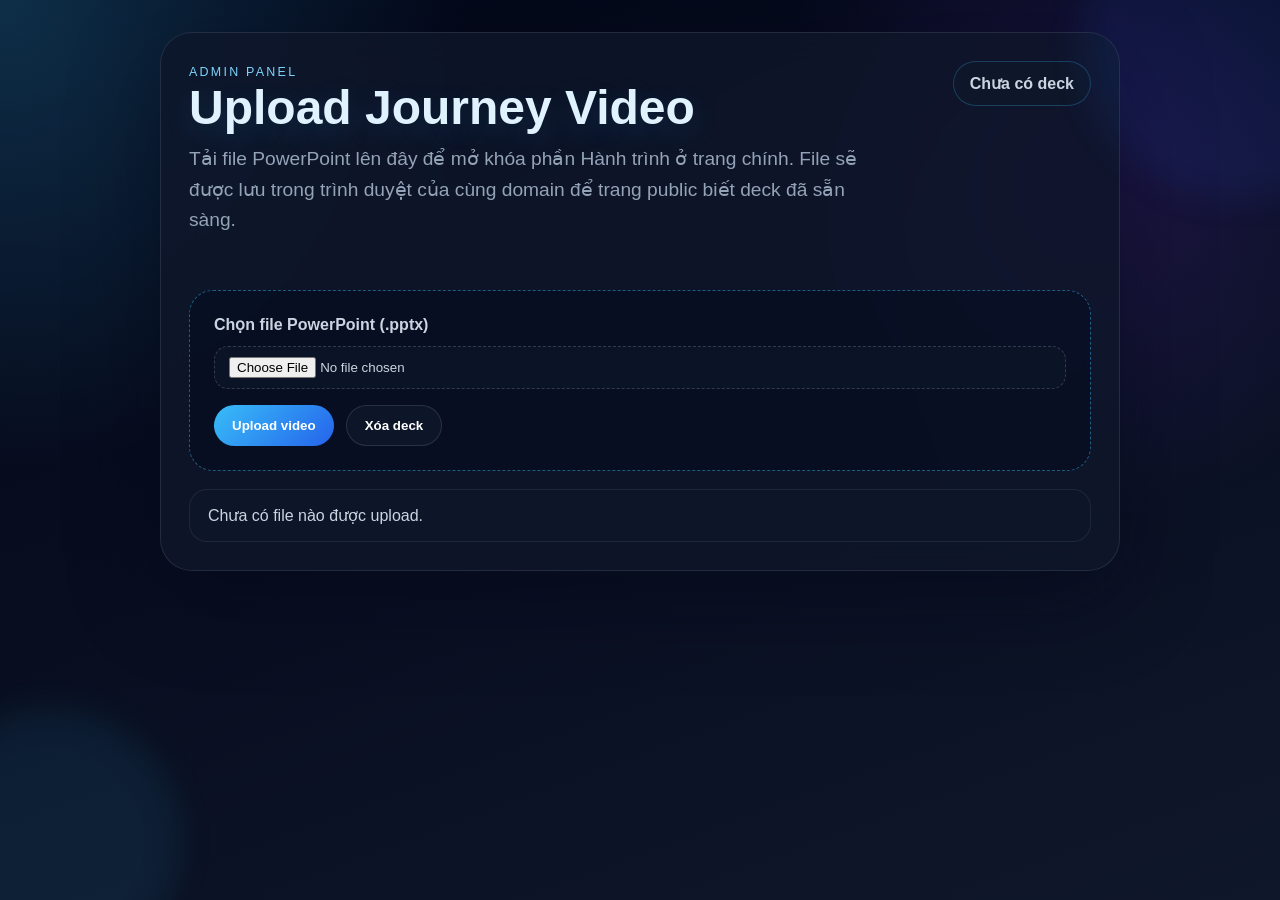
==== admin.html @ 6dcd0173 "Initial commit" ====
<!DOCTYPE html>
<html lang="vi">
<head>
  <meta charset="UTF-8">
  <meta name="viewport" content="width=device-width, initial-scale=1.0">
  <title>Admin - Upload Journey Video</title>
  <link rel="stylesheet" href="style.css?v=11">
</head>
<body class="admin-page">
  <main class="admin-shell">
    <div class="admin-header">
      <div>
        <p class="eyebrow">Admin Panel</p>
        <h1>Upload Journey Video</h1>
        <p class="admin-note">
          Tải file PowerPoint lên đây để mở khóa phần Hành trình ở trang chính. File sẽ được lưu trong trình duyệt của cùng domain để trang public biết deck đã sẵn sàng.
        </p>
      </div>
      <div class="admin-status" id="admin-status">Chưa có deck</div>
    </div>

    <section class="admin-panel">
      <div class="upload-box">
        <div class="upload-row">
          <label for="pptx-file">Chọn file PowerPoint (.pptx)</label>
          <input type="file" id="pptx-file" accept="video/mp4,video/webm,video/ogg,.mp4,.webm,.ogg">
        </div>

        <div class="admin-actions" style="margin-top:16px;">
          <button type="button" class="admin-btn" id="upload-btn">Upload video</button>
          <button type="button" class="admin-btn secondary" id="clear-btn">Xóa deck</button>
        </div>
      </div>

      <div class="admin-preview">
        <div class="admin-preview-item" id="admin-preview-item">Chưa có file nào được upload.</div>
      </div>
    </section>
  </main>

  <script src="admin.js?v=11"></script>
</body>
</html>
---- style.css ----
* {
  margin: 0;
  padding: 0;
  box-sizing: border-box;
  font-family: "Segoe UI", Tahoma, Geneva, Verdana, sans-serif;
}

:root {
  --bg-1: #020617;
  --bg-2: #0f172a;
  --card: rgba(15, 23, 42, 0.72);
  --card-border: rgba(148, 163, 184, 0.2);
  --text: #e2e8f0;
  --muted: #94a3b8;
  --accent: #38bdf8;
  --accent-2: #2563eb;
  --accent-3: #7c3aed;
  --shadow: 0 24px 80px rgba(2, 6, 23, 0.45);
}

html,
body {
  width: 100%;
  height: 100%;
}

body {
  overflow: hidden;
  overflow-x: hidden;
  color: var(--text);
  background:
    radial-gradient(circle at top left, rgba(56, 189, 248, 0.24), transparent 28%),
    radial-gradient(circle at 80% 20%, rgba(124, 58, 237, 0.24), transparent 24%),
    linear-gradient(160deg, var(--bg-1), var(--bg-2));
}

body::before,
body::after {
  content: "";
  position: fixed;
  inset: auto;
  border-radius: 999px;
  pointer-events: none;
  filter: blur(18px);
  opacity: 0.55;
}

body::before {
  width: 260px;
  height: 260px;
  left: -80px;
  bottom: -70px;
  background: rgba(56, 189, 248, 0.16);
}

body::after {
  width: 320px;
  height: 320px;
  right: -120px;
  top: -120px;
  background: rgba(37, 99, 235, 0.18);
}

.build-badge {
  position: fixed;
  top: 16px;
  right: 16px;
  z-index: 7000;
  padding: 8px 12px;
  border-radius: 999px;
  background: rgba(15, 23, 42, 0.78);
  border: 1px solid rgba(56, 189, 248, 0.35);
  color: #cbd5e1;
  font-size: 12px;
  font-weight: 700;
  letter-spacing: 0.08em;
  backdrop-filter: blur(10px);
}

.slider-container {
  width: 100vw;
  height: 100vh;
  display: block;
  position: relative;
  overflow: hidden;
}

.slide {
  position: absolute;
  inset: 0;
  width: 100vw;
  height: 100vh;
  display: flex;
  flex-direction: column;
  justify-content: center;
  align-items: center;
  padding: 40px;
  text-align: center;
  will-change: transform, opacity;
  transition: transform 0.8s cubic-bezier(0.65, 0, 0.35, 1), opacity 0.8s cubic-bezier(0.65, 0, 0.35, 1);
}

.slide::before {
  content: "";
  position: absolute;
  inset: 5% 8%;
  border-radius: 32px;
  background: linear-gradient(135deg, rgba(56, 189, 248, 0.12), rgba(124, 58, 237, 0.08));
  border: 1px solid rgba(148, 163, 184, 0.14);
  box-shadow: var(--shadow);
  backdrop-filter: blur(18px);
}

.slide::after {
  content: "";
  position: absolute;
  inset: auto 12% 8% auto;
  width: 220px;
  height: 220px;
  border-radius: 50%;
  background: radial-gradient(circle, rgba(56, 189, 248, 0.15), transparent 65%);
  pointer-events: none;
}

.slide-content {
  position: relative;
  z-index: 1;
  width: min(900px, 100%);
  padding: 24px;
  animation: fadeIn 0.9s ease-out;
}

h1 {
  font-size: clamp(2.3rem, 5vw, 4.2rem);
  line-height: 1.05;
  margin-bottom: 18px;
  color: #e0f2fe;
  text-shadow: 0 8px 30px rgba(56, 189, 248, 0.16);
}

p {
  font-size: clamp(1rem, 1.9vw, 1.2rem);
  line-height: 1.8;
  color: var(--muted);
  margin-bottom: 30px;
}

.btn-next,
.tinder-controls button,
#submit-btn {
  appearance: none;
  border: 0;
  border-radius: 999px;
  padding: 14px 28px;
  font-size: 1rem;
  font-weight: 700;
  cursor: pointer;
  color: white;
  background: linear-gradient(135deg, var(--accent), var(--accent-2));
  box-shadow: 0 14px 32px rgba(37, 99, 235, 0.28);
  transition: transform 0.25s ease, box-shadow 0.25s ease, filter 0.25s ease;
}

.btn-next:hover,
.tinder-controls button:hover,
#submit-btn:hover {
  transform: translateY(-3px);
  box-shadow: 0 18px 40px rgba(37, 99, 235, 0.38);
  filter: brightness(1.05);
}

.btn-next:active,
.tinder-controls button:active,
#submit-btn:active {
  transform: translateY(-1px);
}

#job-card-container,
#job-cards-container {
  width: min(100%, 760px);
  margin: 0 auto 24px;
  padding: 28px;
  border-radius: 24px;
  background: var(--card);
  border: 1px solid var(--card-border);
  box-shadow: var(--shadow);
  text-align: left;
  backdrop-filter: blur(16px);
}

.job-card {
  display: grid;
  gap: 12px;
}

.job-card h3 {
  font-size: 1.7rem;
  color: #f8fafc;
}

.job-card p {
  margin-bottom: 0;
  color: #cbd5e1;
}

.tinder-controls {
  display: flex;
  flex-wrap: wrap;
  gap: 12px;
  justify-content: center;
}

.tinder-controls button:nth-child(1) {
  background: linear-gradient(135deg, #ef4444, #f97316);
}

.tinder-controls button:nth-child(2) {
  background: linear-gradient(135deg, #f59e0b, #eab308);
  color: #111827;
}

.tinder-controls button:nth-child(3) {
  background: linear-gradient(135deg, #22c55e, #16a34a);
}

.modal {
  display: flex;
  position: fixed;
  inset: 0;
  justify-content: center;
  align-items: center;
  padding: 20px;
  background: rgba(2, 6, 23, 0.76);
  backdrop-filter: blur(8px);
  z-index: 8000;
}

.modal.hidden {
  display: none;
}

.modal-content {
  position: relative;
  width: min(100%, 520px);
  max-height: calc(100vh - 40px);
  overflow: auto;
  padding: 32px;
  border-radius: 24px;
  background: linear-gradient(180deg, rgba(15, 23, 42, 0.98), rgba(15, 23, 42, 0.92));
  border: 1px solid rgba(148, 163, 184, 0.2);
  box-shadow: var(--shadow);
}

.presentation-overlay {
  position: fixed;
  inset: 0;
  z-index: 6000;
  opacity: 0;
  pointer-events: none;
  transform: scale(1.03);
  transition: opacity 0.45s ease, transform 0.45s ease;
}

.presentation-overlay.open {
  opacity: 1;
  pointer-events: auto;
  transform: scale(1);
}

/* Cầu nối từ video mô tả công việc sang bước nộp CV. */
.presentation-overlay.is-leaving {
  opacity: 0;
  pointer-events: none;
  transform: scale(1.02);
}

.presentation-backdrop {
  position: absolute;
  inset: 0;
  background:
    radial-gradient(circle at 20% 20%, rgba(56, 189, 248, 0.22), transparent 28%),
    radial-gradient(circle at 80% 15%, rgba(124, 58, 237, 0.2), transparent 24%),
    linear-gradient(160deg, rgba(2, 6, 23, 0.98), rgba(15, 23, 42, 0.98));
}

.presentation-shell {
  position: relative;
  z-index: 1;
  width: 100%;
  height: 100%;
  padding: 20px;
  display: flex;
  flex-direction: column;
  gap: 16px;
}

.presentation-topbar {
  display: flex;
  justify-content: space-between;
  align-items: center;
  gap: 16px;
  padding: 10px 4px;
}

.presentation-brand {
  display: flex;
  align-items: center;
  gap: 12px;
  color: #e2e8f0;
  flex-wrap: wrap;
}

.presentation-pill {
  padding: 8px 12px;
  border-radius: 999px;
  background: rgba(15, 23, 42, 0.78);
  border: 1px solid rgba(56, 189, 248, 0.28);
  color: #93c5fd;
  font-size: 12px;
  font-weight: 700;
  letter-spacing: 0.08em;
}

.presentation-source-note {
  color: #94a3b8;
  font-size: 0.9rem;
}

.presentation-tools {
  display: flex;
  align-items: center;
  gap: 12px;
}

.presentation-dots {
  display: flex;
  gap: 8px;
}

.presentation-dot {
  width: 10px;
  height: 10px;
  border-radius: 999px;
  background: rgba(148, 163, 184, 0.35);
  transition: transform 0.25s ease, background 0.25s ease, width 0.25s ease;
}

.presentation-dot.is-active {
  width: 28px;
  background: linear-gradient(135deg, #38bdf8, #2563eb);
}

.presentation-exit,
.presentation-nav,
.hotspot-btn {
  appearance: none;
  border: 0;
  cursor: pointer;
}

.presentation-exit {
  padding: 10px 16px;
  border-radius: 999px;
  background: rgba(15, 23, 42, 0.82);
  color: #e2e8f0;
  border: 1px solid rgba(148, 163, 184, 0.18);
}

.presentation-stage-wrap {
  flex: 1;
  overflow: hidden;
  border-radius: 32px;
  border: 1px solid rgba(148, 163, 184, 0.12);
  background: rgba(15, 23, 42, 0.42);
  box-shadow: var(--shadow);
}

.presentation-track {
  width: 400%;
  height: 100%;
  display: flex;
  transform: translateX(0);
  transition: transform 0.75s cubic-bezier(0.65, 0, 0.35, 1);
  will-change: transform;
}

.presentation-slide {
  flex: 0 0 25%;
  height: 100%;
  display: flex;
  align-items: center;
  justify-content: center;
  padding: 24px;
}

.presentation-slide-frame {
  width: 100%;
  height: 100%;
  border-radius: 28px;
  overflow: hidden;
  background: rgba(15, 23, 42, 0.7);
  border: 1px solid rgba(148, 163, 184, 0.12);
  box-shadow: 0 18px 60px rgba(2, 6, 23, 0.3);
}

.deck-slide-image {
  display: block;
  width: 100%;
  height: 100%;
  object-fit: contain;
  background: #020617;
}

.deck-slide-frame-embed {
  display: block;
  width: 100%;
  height: 100%;
  border: 0;
  background: #020617;
}

.journey-video {
  display: block;
  width: 100%;
  height: 100%;
  object-fit: cover;
  background: #020617;
}

.video-journey-active .presentation-shell {
  padding: 0;
  gap: 0;
}

.video-journey-active .presentation-stage-wrap {
  border: 0;
  border-radius: 0;
  box-shadow: none;
}

.video-journey-active .presentation-slide {
  padding: 0;
}

.video-journey-active .presentation-slide-frame {
  border: 0;
  border-radius: 0;
  box-shadow: none;
}

.video-journey-active .presentation-topbar {
  position: absolute;
  top: 18px;
  left: 24px;
  right: 24px;
  z-index: 2;
  opacity: 0;
  pointer-events: none;
  transition: opacity 0.25s ease;
}

.video-journey-active .presentation-footer {
  position: absolute;
  bottom: 18px;
  left: 0;
  right: 0;
  z-index: 2;
  opacity: 0;
  pointer-events: none;
  transition: opacity 0.25s ease;
}

.video-journey-active .presentation-stage-wrap {
  cursor: none;
}

/* Hiện điều khiển khi người dùng đưa chuột vào vùng video. */
.video-journey-active .presentation-shell:hover .presentation-topbar,
.video-journey-active .presentation-shell:hover .presentation-footer,
.video-journey-active .presentation-topbar:hover,
.video-journey-active .presentation-footer:hover {
  opacity: 1;
  pointer-events: auto;
}

.video-journey-active .presentation-topbar:hover,
.video-journey-active .presentation-footer:hover {
  cursor: auto;
}

.video-journey-active:not(.presentation-controls-visible) .presentation-shell:hover .presentation-topbar,
.video-journey-active:not(.presentation-controls-visible) .presentation-shell:hover .presentation-footer,
.video-journey-active:not(.presentation-controls-visible) .presentation-topbar:hover,
.video-journey-active:not(.presentation-controls-visible) .presentation-footer:hover {
  opacity: 0;
  pointer-events: none;
}

.video-journey-active.presentation-controls-visible .presentation-shell {
  cursor: default;
}

.video-journey-active.presentation-controls-visible .presentation-topbar,
.video-journey-active.presentation-controls-visible .presentation-footer {
  opacity: 1;
  pointer-events: auto;
}

.presentation-card {
  width: min(980px, 100%);
  padding: clamp(24px, 4vw, 56px);
  border-radius: 32px;
  background: linear-gradient(135deg, rgba(15, 23, 42, 0.9), rgba(37, 99, 235, 0.22));
  border: 1px solid rgba(148, 163, 184, 0.14);
  box-shadow: 0 24px 90px rgba(2, 6, 23, 0.45);
  text-align: center;
  backdrop-filter: blur(18px);
}

.presentation-hero {
  display: grid;
  gap: 18px;
}

.eyebrow {
  color: #7dd3fc;
  text-transform: uppercase;
  letter-spacing: 0.18em;
  font-size: 0.78rem;
  margin-bottom: 0;
}

.presentation-card h2 {
  font-size: clamp(2rem, 5vw, 4.2rem);
  line-height: 1.05;
  color: #e0f2fe;
}

.presentation-copy {
  max-width: 760px;
  margin: 0 auto;
  color: #cbd5e1;
  font-size: clamp(1rem, 2vw, 1.15rem);
}

.workspace-hub {
  display: grid;
  gap: 18px;
  margin-top: 16px;
}

.workspace-panel {
  min-height: 300px;
  border-radius: 24px;
  border: 2px dashed rgba(56, 189, 248, 0.8);
  background: linear-gradient(180deg, rgba(30, 41, 59, 0.88), rgba(15, 23, 42, 0.82));
  display: grid;
  place-items: center;
  color: #e2e8f0;
  padding: 20px;
}

.hotspot-row {
  display: flex;
  flex-wrap: wrap;
  justify-content: center;
  gap: 12px;
}

.hotspot-btn {
  padding: 12px 18px;
  border-radius: 999px;
  background: rgba(15, 23, 42, 0.78);
  color: #cbd5e1;
  border: 1px solid rgba(148, 163, 184, 0.2);
  transition: transform 0.25s ease, background 0.25s ease, color 0.25s ease, border-color 0.25s ease;
}

.hotspot-btn:hover {
  transform: translateY(-2px);
  border-color: rgba(56, 189, 248, 0.4);
}

.hotspot-btn.is-active {
  background: linear-gradient(135deg, #38bdf8, #2563eb);
  color: white;
}

.benefit-grid {
  display: grid;
  grid-template-columns: repeat(3, minmax(0, 1fr));
  gap: 14px;
  margin: 28px 0;
}

.benefit-card {
  padding: 20px;
  border-radius: 22px;
  background: rgba(15, 23, 42, 0.8);
  border: 1px solid rgba(148, 163, 184, 0.14);
  display: grid;
  gap: 10px;
}

.benefit-card strong {
  font-size: 1.5rem;
  color: #7dd3fc;
}

.benefit-card span {
  color: #e2e8f0;
}

#presentation-job-card {
  margin: 24px auto 18px;
  width: min(760px, 100%);
  padding: 24px;
  border-radius: 24px;
  background: rgba(15, 23, 42, 0.82);
  border: 1px solid rgba(148, 163, 184, 0.14);
  text-align: left;
}

.presentation-job-title {
  font-size: 1.6rem;
  color: #f8fafc;
  margin-bottom: 10px;
}

.presentation-job-meta {
  color: #cbd5e1;
  margin-bottom: 8px;
}

.presentation-job-story {
  color: #94a3b8;
}

.presentation-jobs-slide {
  background:
    radial-gradient(circle at 18% 18%, rgba(34, 197, 94, 0.16), transparent 24%),
    radial-gradient(circle at 82% 16%, rgba(56, 189, 248, 0.18), transparent 26%),
    linear-gradient(160deg, #020617, #111827);
}

.presentation-jobs-card {
  width: 100%;
  min-height: 100%;
  display: flex;
  flex-direction: column;
  justify-content: center;
}

.jobs-journey-active .presentation-shell {
  width: 100vw;
  height: 100vh;
  padding: 0;
  gap: 0;
  background:
    radial-gradient(circle at 18% 18%, rgba(34, 197, 94, 0.16), transparent 24%),
    radial-gradient(circle at 82% 16%, rgba(56, 189, 248, 0.18), transparent 26%),
    linear-gradient(160deg, #020617, #132852);
}

.jobs-journey-active .presentation-backdrop {
  background:
    radial-gradient(circle at 18% 18%, rgba(34, 197, 94, 0.16), transparent 24%),
    radial-gradient(circle at 82% 16%, rgba(56, 189, 248, 0.18), transparent 26%),
    linear-gradient(160deg, #020617, #132852);
}

.jobs-journey-active .presentation-topbar,
.jobs-journey-active .presentation-footer {
  display: none;
}

.jobs-journey-active .presentation-stage-wrap {
  width: 100vw;
  height: 100vh;
  flex: none;
  border: 0;
  border-radius: 0;
  box-shadow: none;
  background: transparent;
}

.jobs-journey-active .presentation-track {
  height: 100vh;
}

.jobs-journey-active .presentation-slide {
  width: 100vw;
  height: 100vh;
  padding: 0;
  align-items: stretch;
  justify-content: stretch;
}

.jobs-journey-active .presentation-jobs-card {
  width: 100vw;
  height: 100vh;
  min-height: 100vh;
  border: 0;
  border-radius: 0;
  box-shadow: none;
  padding: clamp(36px, 7vw, 88px);
  background:
    radial-gradient(circle at 18% 18%, rgba(34, 197, 94, 0.16), transparent 24%),
    radial-gradient(circle at 82% 16%, rgba(56, 189, 248, 0.18), transparent 26%),
    linear-gradient(160deg, #020617, #132852);
}

.jobs-journey-active #presentation-job-card {
  width: min(820px, 100%);
}

.presentation-job-actions .follow-job {
  background: linear-gradient(135deg, #f59e0b, #eab308);
  color: #111827;
}

.presentation-job-actions .apply-job {
  background: linear-gradient(135deg, #22c55e, #16a34a);
}

.presentation-job-actions .skip-job {
  background: linear-gradient(135deg, #ef4444, #f97316);
}

.presentation-actions {
  display: flex;
  justify-content: center;
  gap: 12px;
  flex-wrap: wrap;
}

.presentation-footer {
  display: flex;
  justify-content: center;
  gap: 14px;
}

.presentation-nav {
  width: 52px;
  height: 52px;
  border-radius: 999px;
  background: rgba(15, 23, 42, 0.82);
  color: #e2e8f0;
  border: 1px solid rgba(148, 163, 184, 0.18);
  font-size: 1.25rem;
}

.presentation-nav:hover {
  background: rgba(30, 41, 59, 0.92);
}

body.presentation-active {
  overflow: hidden;
}

body.presentation-active .build-badge {
  opacity: 0;
  pointer-events: none;
}

body.presentation-active #slider {
  filter: blur(10px) brightness(0.7);
  transform: scale(0.98);
}

.admin-page {
  min-height: 100vh;
  padding: 32px;
  background:
    radial-gradient(circle at top left, rgba(56, 189, 248, 0.22), transparent 30%),
    radial-gradient(circle at 85% 20%, rgba(124, 58, 237, 0.18), transparent 26%),
    linear-gradient(160deg, #020617, #0f172a);
  color: #e2e8f0;
}

.admin-shell {
  width: min(100%, 960px);
  margin: 0 auto;
  padding: 28px;
  border-radius: 32px;
  background: rgba(15, 23, 42, 0.82);
  border: 1px solid rgba(148, 163, 184, 0.16);
  box-shadow: 0 24px 90px rgba(2, 6, 23, 0.45);
  backdrop-filter: blur(18px);
}

.admin-header {
  display: flex;
  justify-content: space-between;
  gap: 16px;
  align-items: flex-start;
  flex-wrap: wrap;
  margin-bottom: 24px;
}

.admin-header h1 {
  margin-bottom: 10px;
  font-size: clamp(2rem, 4vw, 3rem);
}

.admin-note {
  color: #94a3b8;
  max-width: 700px;
  line-height: 1.6;
}

.admin-status {
  padding: 12px 16px;
  border-radius: 999px;
  background: rgba(15, 23, 42, 0.88);
  border: 1px solid rgba(56, 189, 248, 0.25);
  color: #cbd5e1;
  font-weight: 700;
  white-space: nowrap;
}

.admin-panel {
  display: grid;
  gap: 18px;
}

.upload-box {
  padding: 24px;
  border-radius: 24px;
  border: 1px dashed rgba(56, 189, 248, 0.45);
  background: rgba(2, 6, 23, 0.35);
}

.upload-row {
  display: grid;
  gap: 12px;
}

.upload-row label {
  color: #cbd5e1;
  font-weight: 700;
}

.upload-row input[type="file"] {
  width: 100%;
}

.admin-actions {
  display: flex;
  gap: 12px;
  flex-wrap: wrap;
}

.admin-btn {
  appearance: none;
  border: 0;
  padding: 12px 18px;
  border-radius: 999px;
  font-weight: 700;
  cursor: pointer;
  color: white;
  background: linear-gradient(135deg, #38bdf8, #2563eb);
}

.admin-btn.secondary {
  background: rgba(15, 23, 42, 0.9);
  border: 1px solid rgba(148, 163, 184, 0.2);
}

.admin-preview {
  display: grid;
  gap: 12px;
}

.admin-preview-item {
  padding: 16px 18px;
  border-radius: 18px;
  background: rgba(15, 23, 42, 0.76);
  border: 1px solid rgba(148, 163, 184, 0.12);
  color: #cbd5e1;
}

.close-btn {
  position: absolute;
  top: 16px;
  right: 18px;
  width: 40px;
  height: 40px;
  display: grid;
  place-items: center;
  border: 0;
  border-radius: 999px;
  background: rgba(148, 163, 184, 0.12);
  color: #cbd5e1;
  cursor: pointer;
  font-size: 1.5rem;
  line-height: 1;
}

.close-btn:hover {
  background: rgba(148, 163, 184, 0.2);
}

.modal-content h2 {
  margin-bottom: 18px;
  font-size: 1.8rem;
  color: #f8fafc;
}

.modal-content form {
  display: grid;
  gap: 14px;
}

.form-group {
  text-align: left;
}

.form-group label {
  display: block;
  margin-bottom: 6px;
  color: #cbd5e1;
  font-size: 0.95rem;
}

.form-group input {
  width: 100%;
  padding: 12px 14px;
  border-radius: 14px;
  border: 1px solid rgba(148, 163, 184, 0.18);
  background: rgba(15, 23, 42, 0.88);
  color: #fff;
  outline: none;
}

.form-group input:focus {
  border-color: rgba(56, 189, 248, 0.65);
  box-shadow: 0 0 0 4px rgba(56, 189, 248, 0.12);
}

input[type="file"] {
  padding: 10px 14px;
  border-radius: 14px;
  border: 1px dashed rgba(148, 163, 184, 0.28);
  background: rgba(15, 23, 42, 0.72);
  color: #cbd5e1;
}

.application-modal {
  align-items: center;
  background: rgba(2, 6, 23, 0.7);
}

.application-content {
  width: min(100%, 680px);
  max-height: min(92vh, 760px);
  padding: 0;
  overflow: hidden;
  border-radius: 14px;
  background: #ffffff;
  color: #334155;
  border: 1px solid rgba(15, 23, 42, 0.08);
  box-shadow: 0 28px 80px rgba(2, 6, 23, 0.38);
}

.application-close {
  top: 18px;
  right: 18px;
  background: transparent;
  color: #64748b;
}

.application-close:hover {
  background: #f1f5f9;
}

.application-header {
  padding: 24px 32px 18px;
  border-bottom: 1px solid #e5e7eb;
  position: relative;
  z-index: 2;
  background: #fff;
}

.application-eyebrow {
  margin: 0 0 4px;
  color: #0f172a;
  font-size: 1.35rem;
  font-weight: 800;
  line-height: 1.2;
}

.application-content h2 {
  margin: 0;
  max-width: calc(100% - 56px);
  color: #334155;
  font-size: 1rem;
  font-weight: 500;
  line-height: 1.5;
  white-space: nowrap;
  overflow: hidden;
  text-overflow: ellipsis;
}

.application-job-subtitle {
  margin: 6px 0 0;
  color: #64748b;
  font-size: 0.95rem;
}

.application-form {
  max-height: calc(min(92vh, 760px) - 92px);
  overflow: auto;
  padding: 18px 32px 28px;
  display: grid;
  gap: 14px;
  scrollbar-color: #aeb8c5 transparent;
  scrollbar-width: thin;
}

.application-section {
  display: grid;
  gap: 10px;
}

.application-section h3 {
  color: #334155;
  font-size: 1rem;
  line-height: 1.3;
}

.application-section:nth-of-type(2) h3::before,
.application-section:nth-of-type(3) h3::before {
  display: inline-grid;
  width: 22px;
  height: 22px;
  margin-right: 8px;
  place-items: center;
  border-radius: 4px;
  background: #00b14f;
  color: #fff;
  font-size: 0.82rem;
  vertical-align: -2px;
}

.application-section:nth-of-type(2) h3::before {
  content: "↑";
}

.application-section:nth-of-type(3) h3::before {
  content: "✎";
  background: transparent;
  border-bottom: 2px solid #00b14f;
  color: #00b14f;
  border-radius: 0;
  font-size: 1.25rem;
}

.application-grid {
  display: grid;
  grid-template-columns: repeat(2, minmax(0, 1fr));
  gap: 12px;
}

/* Khi chỉ còn địa điểm, trường này chiếm toàn bộ chiều rộng. */
.application-grid .form-group:only-child {
  grid-column: 1 / -1;
}

/* Địa điểm được đặt thành một hàng riêng, giống bố cục form tham khảo. */
.application-grid .form-group:nth-child(4) {
  grid-column: 1 / -1;
}

.application-form .form-group label {
  color: #334155;
  font-weight: 700;
}

.application-form .form-group label span {
  color: #ef4444;
}

.application-form .form-group input,
.application-form .form-group select,
.application-form textarea {
  width: 100%;
  border: 1px solid #d7dde5;
  border-radius: 6px;
  background: #fff;
  color: #334155;
  outline: none;
}

.application-form .form-group input,
.application-form .form-group select {
  min-height: 42px;
  padding: 10px 12px;
}

.application-form .form-group input:focus,
.application-form .form-group select:focus,
.application-form textarea:focus {
  border-color: #0bbf64;
  box-shadow: 0 0 0 3px rgba(11, 191, 100, 0.12);
}

.cv-upload-card {
  min-height: 132px;
  padding: 16px 18px;
  border: 1px dashed #aeb8c5;
  border-radius: 8px;
  background: #fff;
  display: grid;
  place-items: center;
  gap: 6px;
  text-align: center;
  cursor: pointer;
}

.cv-upload-card input {
  position: absolute;
  opacity: 0;
  pointer-events: none;
}

.cv-upload-icon {
  width: 36px;
  height: 36px;
  display: grid;
  place-items: center;
  border-radius: 999px;
  background: #eef2f7;
  color: #94a3b8;
  font-size: 1.4rem;
  font-weight: 800;
}

.cv-upload-card strong {
  color: #334155;
}

.cv-upload-card small,
.cv-upload-card em {
  color: #8a94a6;
  font-style: normal;
}

.cv-upload-button {
  margin-top: 6px;
  padding: 9px 24px;
  border-radius: 5px;
  background: #f1f5f9;
  color: #334155;
  font-weight: 800;
}

.application-form textarea {
  min-height: 110px;
  resize: vertical;
  padding: 12px 14px;
  font: inherit;
}

.application-note {
  padding: 16px;
  border: 1px solid #e2e8f0;
  border-radius: 8px;
  background: #fff;
  color: #334155;
  line-height: 1.65;
}

.application-note strong {
  color: #ef4444;
}

.application-note strong::before {
  content: "!";
  display: inline-grid;
  width: 17px;
  height: 17px;
  margin-right: 5px;
  place-items: center;
  border-radius: 999px;
  background: #ef4444;
  color: #fff;
  font-size: 0.7rem;
}

.application-note p {
  margin: 8px 0 0;
  color: #334155;
  font-size: 0.95rem;
  line-height: 1.65;
}

.application-check {
  display: flex;
  align-items: flex-start;
  gap: 10px;
  color: #334155;
  line-height: 1.45;
}

.application-check input {
  width: 20px;
  height: 20px;
  margin-top: 1px;
  accent-color: #00b14f;
}

.application-submit {
  appearance: none;
  width: 100%;
  min-height: 44px;
  border: 0;
  border-radius: 6px;
  background: #00b14f;
  color: white;
  font-weight: 800;
  font-size: 1rem;
  cursor: pointer;
  position: sticky;
  bottom: -28px;
  z-index: 1;
  box-shadow: 0 -10px 22px rgba(255, 255, 255, 0.96);
}

.application-submit:hover {
  background: #009f47;
}

.application-submit:disabled {
  opacity: 0.65;
  cursor: wait;
}

.application-modal .application-content {
  animation: applicationEnter 0.38s cubic-bezier(0.22, 1, 0.36, 1);
}

@keyframes applicationEnter {
  from {
    opacity: 0;
    transform: translateY(22px) scale(0.985);
  }
  to {
    opacity: 1;
    transform: translateY(0) scale(1);
  }
}

@keyframes fadeIn {
  from {
    opacity: 0;
    transform: translateY(24px) scale(0.98);
  }
  to {
    opacity: 1;
    transform: translateY(0) scale(1);
  }
}

.onboarding-overlay {
  position: fixed;
  inset: 0;
  z-index: 3000;
  display: none;
  place-items: center;
  padding: 24px;
  background: rgba(3, 8, 24, .82);
  backdrop-filter: blur(18px);
}

.onboarding-overlay.is-open { display: grid; }
.onboarding-card {
  width: min(560px, 100%);
  position: relative;
  padding: 34px;
  border: 1px solid rgba(125, 211, 252, .24);
  border-radius: 28px;
  background: linear-gradient(145deg, #10213e, #17153b);
  box-shadow: 0 24px 90px rgba(0,0,0,.45);
}
.onboarding-progress { height: 5px; overflow: hidden; border-radius: 99px; background: rgba(255,255,255,.12); }
.onboarding-progress span { display:block; height:100%; width:25%; border-radius:inherit; background:linear-gradient(90deg,#38bdf8,#6366f1); transition:width .35s ease; }
.onboarding-close { position:absolute; top:18px; right:22px; border:0; background:transparent; color:#94a3b8; font-size:28px; cursor:pointer; }
.onboarding-eyebrow { margin:28px 0 10px; color:#67e8f9; text-transform:uppercase; letter-spacing:.16em; font-size:.75rem; font-weight:800; }
.onboarding-card h2 { margin:0 0 10px; color:#eff6ff; font-size:clamp(1.7rem,4vw,2.4rem); }
.onboarding-copy, .onboarding-privacy { color:#a8b6cc; line-height:1.6; }
.onboarding-field { display:grid; gap:8px; margin:22px 0; text-align:left; }
.onboarding-field label { color:#dbeafe; font-weight:700; }
.onboarding-field input, .onboarding-field select { width:100%; padding:13px 15px; border:1px solid #334b70; border-radius:12px; background:#0b1429; color:#fff; font-size:1rem; }
.onboarding-chips { display:flex; flex-wrap:wrap; gap:10px; margin:22px 0; }
.onboarding-chip { padding:11px 15px; border:1px solid #355176; border-radius:999px; background:#0b1429; color:#cbd5e1; cursor:pointer; transition:.2s ease; }
.onboarding-chip.is-selected { border-color:#38bdf8; background:rgba(14,165,233,.2); color:#fff; box-shadow:0 0 0 2px rgba(56,189,248,.12); }
.onboarding-actions { display:flex; justify-content:flex-end; gap:12px; margin-top:28px; }
.onboarding-secondary { padding:12px 20px; border:1px solid #3b4c6a; border-radius:999px; background:transparent; color:#cbd5e1; cursor:pointer; }
.onboarding-privacy { margin:20px 0 0; font-size:.78rem; text-align:center; }
.onboarding-consent { display:flex; gap:10px; align-items:flex-start; margin-top:18px; color:#cbd5e1; font-size:.9rem; line-height:1.5; }
.onboarding-consent input { width:18px; height:18px; margin-top:2px; accent-color:#38bdf8; }
.account-actions { position:fixed; top:18px; right:170px; z-index:1200; display:flex; gap:8px; }
.account-actions.is-hidden { display:none; }
.account-actions button,.auth-switch { padding:9px 14px; border:1px solid #355176; border-radius:999px; background:rgba(8,18,39,.9); color:#cbd5e1; cursor:pointer; }
.account-actions .account-register { background:#2563eb; color:#fff; border-color:#38bdf8; }
.profile-open-button { position:fixed; top:18px; right:190px; z-index:10000; padding:9px 14px; border:1px solid #355176; border-radius:999px; background:rgba(8,18,39,.96); color:#cbd5e1; cursor:pointer; display:none; pointer-events:auto; touch-action:manipulation; }
.profile-open-button.is-visible { display:block; }
.auth-modal { position:fixed; inset:0; z-index:2600; display:none; place-items:center; padding:24px; background:rgba(3,8,24,.84); backdrop-filter:blur(16px); }
.auth-modal.is-open { display:grid; }
.auth-card { width:min(460px,100%); padding:34px; position:relative; border:1px solid rgba(125,211,252,.24); border-radius:26px; background:linear-gradient(145deg,#10213e,#17153b); box-shadow:0 24px 90px rgba(0,0,0,.45); }
.auth-card h2 { margin:0 0 10px; color:#eff6ff; }
.auth-submit { width:100%; margin-top:8px; }
.auth-switch { width:100%; margin-top:14px; background:transparent; }
.profile-modal { position:fixed; inset:0; z-index:2500; display:none; place-items:center; padding:24px; background:rgba(3,8,24,.82); backdrop-filter:blur(16px); }
.profile-modal.is-open { display:grid !important; visibility:visible; opacity:1; pointer-events:auto; }
.profile-card { width:min(600px,100%); max-height:calc(100vh - 48px); overflow-y:auto; padding:34px; position:relative; border:1px solid rgba(125,211,252,.24); border-radius:26px; background:linear-gradient(145deg,#10213e,#17153b); box-shadow:0 24px 90px rgba(0,0,0,.45); }
.profile-card h2 { margin:0 0 20px; color:#eff6ff; }
.profile-form { display:grid; gap:16px; }
.profile-form .onboarding-field { margin:0; }
.profile-account-actions { display:flex; gap:10px; margin-top:22px; padding-top:18px; border-top:1px solid rgba(148,163,184,.18); }
.profile-account-actions button { padding:10px 14px; border:1px solid #3b4c6a; border-radius:999px; background:transparent; color:#cbd5e1; cursor:pointer; }
.profile-account-actions button:last-child { color:#fca5a5; border-color:rgba(248,113,113,.4); }
.cookie-banner { position:fixed; left:22px; right:22px; bottom:22px; z-index:4000; display:none; align-items:center; gap:24px; padding:18px 22px; border:1px solid rgba(125,211,252,.25); border-radius:18px; background:rgba(8,18,39,.96); box-shadow:0 15px 45px rgba(0,0,0,.35); color:#dbeafe; }
.cookie-banner.is-visible { display:flex; }
.cookie-banner strong { font-size:1rem; }
.cookie-banner p { margin:5px 0 0; color:#94a3b8; font-size:.86rem; }
.cookie-actions { display:flex; flex-wrap:wrap; gap:8px; margin-left:auto; }
.cookie-actions button,.cookie-save { padding:10px 14px; border-radius:999px; cursor:pointer; font-weight:700; }
.cookie-minimal,.cookie-settings { border:1px solid #3b4c6a; background:transparent; color:#cbd5e1; }
.cookie-accept,.cookie-save { border:0; background:#2563eb; color:#fff; }
.cookie-options { display:none; flex-basis:100%; gap:14px; padding-top:12px; border-top:1px solid rgba(148,163,184,.2); }
.cookie-options.is-open { display:flex; flex-wrap:wrap; align-items:center; }
.cookie-options label { font-size:.85rem; color:#cbd5e1; }
.cookie-options input { accent-color:#38bdf8; }
.job-match-badge { display:inline-block; margin:8px 0; padding:5px 10px; border-radius:999px; background:rgba(34,197,94,.16); color:#86efac; font-size:.78rem; font-weight:800; }

@media (max-width: 768px) {
  .slide {
    padding: 20px;
  }

  .slide::before {
    inset: 16px;
  }

  #job-card-container {
    padding: 20px;
  }

  .modal-content {
    padding: 24px 18px;
  }

  .application-content {
    width: calc(100vw - 20px);
    max-height: calc(100vh - 20px);
    padding: 0;
  }

  .application-header,
  .application-form {
    padding-left: 18px;
    padding-right: 18px;
  }

  .application-grid {
    grid-template-columns: 1fr;
  }

  .onboarding-card { padding:26px 20px; border-radius:22px; }
  .account-actions { top:12px; right:12px; }
  .account-actions button { font-size:.78rem; }
  .profile-open-button { top:12px; right:12px; font-size:.78rem; }
  .profile-card { padding:26px 20px; }
  .profile-account-actions { flex-wrap:wrap; }
  .cookie-banner { left:10px; right:10px; bottom:10px; display:none; flex-direction:column; align-items:stretch; gap:14px; }
  .cookie-actions { margin-left:0; }
}
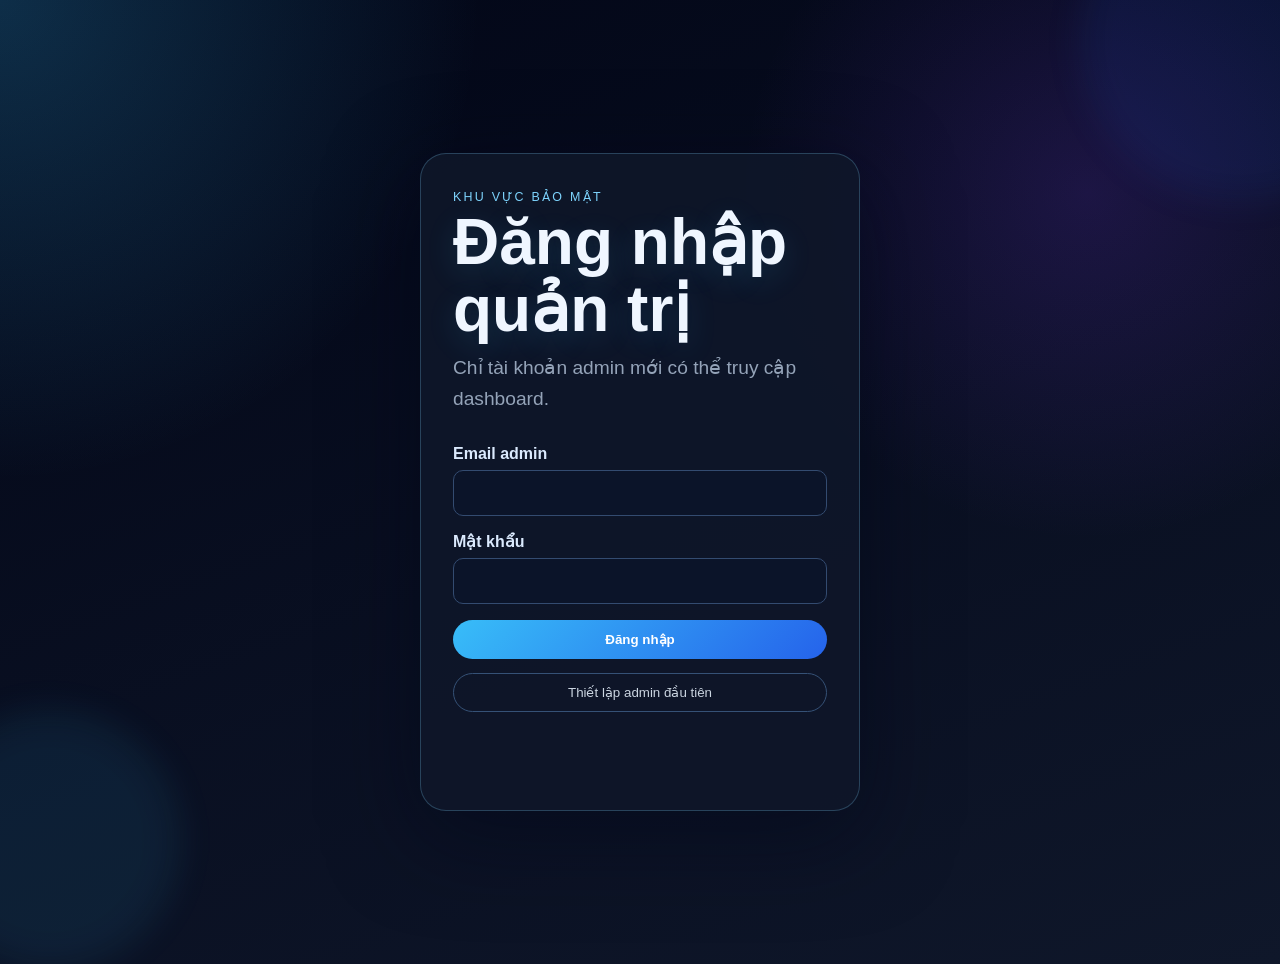
==== commit 82db212f: "update 31/8/2026" ====
--- a/admin.html
+++ b/admin.html
@@ -3,41 +3,40 @@
 <head>
   <meta charset="UTF-8">
   <meta name="viewport" content="width=device-width, initial-scale=1.0">
-  <title>Admin - Upload Journey Video</title>
-  <link rel="stylesheet" href="style.css?v=11">
+  <title>Recruitment Story - Quản trị</title>
+  <link rel="stylesheet" href="style.css?v=14">
 </head>
 <body class="admin-page">
-  <main class="admin-shell">
-    <div class="admin-header">
-      <div>
-        <p class="eyebrow">Admin Panel</p>
-        <h1>Upload Journey Video</h1>
-        <p class="admin-note">
-          Tải file PowerPoint lên đây để mở khóa phần Hành trình ở trang chính. File sẽ được lưu trong trình duyệt của cùng domain để trang public biết deck đã sẵn sàng.
-        </p>
-      </div>
-      <div class="admin-status" id="admin-status">Chưa có deck</div>
+  <section class="admin-auth" id="admin-auth" aria-live="polite">
+    <div class="admin-auth-card">
+      <p class="eyebrow">Khu vực bảo mật</p>
+      <h1 id="admin-auth-title">Đăng nhập quản trị</h1>
+      <p class="admin-note" id="admin-auth-note">Chỉ tài khoản admin mới có thể truy cập dashboard.</p>
+      <form id="admin-auth-form">
+        <label>Email admin<input id="admin-email" type="email" required autocomplete="username"></label>
+        <label>Mật khẩu<input id="admin-password" type="password" required minlength="8" autocomplete="current-password"></label>
+        <button class="admin-btn" type="submit" id="admin-auth-submit">Đăng nhập</button>
+      </form>
+      <button class="admin-auth-switch" type="button" id="admin-auth-switch">Thiết lập admin đầu tiên</button>
+      <p class="admin-auth-error" id="admin-auth-error"></p>
     </div>
-
+  </section>
+  <main class="admin-shell" id="admin-app" hidden>
+    <header class="admin-header">
+      <div><p class="eyebrow">Admin Panel</p><h1>Trung tâm quản trị</h1><p class="admin-note">Quản lý nội dung hành trình và theo dõi tổng hợp tài khoản, hành vi người dùng trong một màn hình.</p></div>
+      <div><div class="admin-status" id="admin-status">Đang tải báo cáo…</div><button class="admin-logout" id="admin-logout" type="button">Đăng xuất admin</button></div>
+    </header>
+    <section class="admin-stats" id="admin-stats"></section>
     <section class="admin-panel">
-      <div class="upload-box">
-        <div class="upload-row">
-          <label for="pptx-file">Chọn file PowerPoint (.pptx)</label>
-          <input type="file" id="pptx-file" accept="video/mp4,video/webm,video/ogg,.mp4,.webm,.ogg">
-        </div>
-
-        <div class="admin-actions" style="margin-top:16px;">
-          <button type="button" class="admin-btn" id="upload-btn">Upload video</button>
-          <button type="button" class="admin-btn secondary" id="clear-btn">Xóa deck</button>
-        </div>
-      </div>
-
-      <div class="admin-preview">
-        <div class="admin-preview-item" id="admin-preview-item">Chưa có file nào được upload.</div>
-      </div>
+      <div class="admin-panel-heading"><div><h2>Nội dung hành trình</h2><p class="admin-note">Đăng video để hiển thị trên trang public.</p></div><div class="admin-preview-item" id="admin-preview-item">Chưa có video.</div></div>
+      <div class="upload-box"><div class="upload-row"><label for="video-slot">Chọn loại video</label><select id="video-slot"><option value="intro">Video giới thiệu không gian công ty (chỉ 1 video)</option><option value="job-default">Video mô tả job mặc định</option><option value="job-01">Job 01 - Chuyên viên lập trình Web</option><option value="job-02">Job 02 - Thiết kế nội thất 3D</option></select><label for="pptx-file">Chọn video</label><input type="file" id="pptx-file" accept="video/mp4,video/webm,video/ogg,.mp4,.webm,.ogg"></div><div class="admin-actions"><button type="button" class="admin-btn" id="upload-btn">Upload video cho mục đã chọn</button><button type="button" class="admin-btn secondary" id="clear-btn">Xóa video mục đã chọn</button></div><div class="admin-video-list" id="admin-video-list"></div></div>
     </section>
+    <section class="admin-report-grid">
+      <div class="admin-panel"><div class="admin-panel-heading"><h2>Job được quan tâm</h2><button class="admin-btn secondary" id="download-report-btn" type="button">Tải Excel (CSV)</button></div><div class="admin-table-wrap"><table><thead><tr><th>Job</th><th>Lượt xem</th><th>Thích</th><th>Bỏ qua</th></tr></thead><tbody id="popular-jobs-body"><tr><td colspan="4">Đang tải…</td></tr></tbody></table></div></div>
+      <div class="admin-panel"><h2>Hồ sơ người dùng</h2><div class="admin-table-wrap"><table><thead><tr><th>Email</th><th>Nhóm nghề</th><th>Địa điểm</th><th>Hình thức</th></tr></thead><tbody id="users-body"><tr><td colspan="4">Đang tải…</td></tr></tbody></table></div></div>
+    </section>
+    <section class="admin-panel"><h2>Hoạt động gần đây</h2><div class="admin-table-wrap"><table><thead><tr><th>Thời gian</th><th>Email</th><th>Hành động</th><th>Job</th></tr></thead><tbody id="events-body"><tr><td colspan="4">Đang tải…</td></tr></tbody></table></div></section>
   </main>
-
-  <script src="admin.js?v=11"></script>
+  <script src="admin.js?v=17"></script>
 </body>
 </html>
--- a/style.css
+++ b/style.css
@@ -32,6 +32,15 @@
     radial-gradient(circle at top left, rgba(56, 189, 248, 0.24), transparent 28%),
     radial-gradient(circle at 80% 20%, rgba(124, 58, 237, 0.24), transparent 24%),
     linear-gradient(160deg, var(--bg-1), var(--bg-2));
+}
+
+/* Trang quản trị là trang tài liệu dài, cần cuộn dọc độc lập với presentation. */
+html:has(body.admin-page),
+body.admin-page {
+  height: auto;
+  min-height: 100%;
+  overflow-x: hidden;
+  overflow-y: auto;
 }
 
 body::before,
@@ -764,8 +773,12 @@
 }
 
 body.presentation-active #slider {
-  filter: blur(10px) brightness(0.7);
+  filter: brightness(0.7);
   transform: scale(0.98);
+}
+
+@media (prefers-reduced-motion: reduce) {
+  *, *::before, *::after { animation-duration:.01ms !important; transition-duration:.01ms !important; scroll-behavior:auto !important; }
 }
 
 .admin-page {
@@ -777,6 +790,18 @@
     linear-gradient(160deg, #020617, #0f172a);
   color: #e2e8f0;
 }
+
+.admin-auth { min-height:100vh; display:grid; place-items:center; padding:24px; }
+.admin-auth[hidden], #admin-app[hidden] { display:none !important; }
+.admin-page #admin-app[hidden] { visibility:hidden !important; pointer-events:none !important; }
+.admin-auth-card { width:min(440px,100%); padding:32px; border:1px solid rgba(125,211,252,.24); border-radius:26px; background:rgba(15,23,42,.9); box-shadow:0 24px 90px rgba(2,6,23,.5); }
+.admin-auth-card h1 { margin:0 0 10px; color:#eff6ff; }
+.admin-auth-card form { display:grid; gap:16px; margin-top:24px; }
+.admin-auth-card label { display:grid; gap:7px; color:#dbeafe; font-weight:700; }
+.admin-auth-card input { width:100%; padding:13px 14px; border:1px solid #334b70; border-radius:10px; background:#0b1429; color:#fff; font-size:1rem; }
+.admin-auth-switch { width:100%; margin-top:14px; padding:11px; border:1px solid #355176; border-radius:999px; background:transparent; color:#cbd5e1; cursor:pointer; }
+.admin-auth-error { min-height:22px; margin-top:14px; color:#fca5a5; }
+.admin-logout { margin-top:8px; padding:8px 12px; border:1px solid rgba(248,113,113,.4); border-radius:999px; background:transparent; color:#fca5a5; cursor:pointer; }
 
 .admin-shell {
   width: min(100%, 960px);
@@ -879,6 +904,29 @@
   border: 1px solid rgba(148, 163, 184, 0.12);
   color: #cbd5e1;
 }
+.admin-video-list { display:grid; gap:8px; margin-top:18px; }
+.admin-video-list h3 { color:#e2e8f0; font-size:1rem; }
+.admin-video-item { display:flex; justify-content:space-between; align-items:center; gap:12px; padding:12px 14px; border:1px solid rgba(148,163,184,.14); border-radius:12px; background:rgba(15,23,42,.6); }
+.admin-video-item span { display:grid; gap:4px; }
+.admin-video-item small { color:#94a3b8; overflow:hidden; text-overflow:ellipsis; max-width:520px; }
+.admin-video-item a { color:#67e8f9; white-space:nowrap; }
+
+.admin-panel h2 { margin: 0 0 14px; color: #f8fafc; font-size: 1.15rem; }
+.admin-panel-heading { display:flex; align-items:flex-start; justify-content:space-between; gap:16px; margin-bottom:16px; }
+.admin-panel-heading .admin-note { margin:0; }
+.admin-stats { display:grid; grid-template-columns:repeat(5,1fr); gap:12px; margin-bottom:18px; }
+.admin-stat { padding:18px; border:1px solid rgba(148,163,184,.16); border-radius:18px; background:rgba(15,23,42,.76); }
+.admin-stat strong { display:block; color:#67e8f9; font-size:1.8rem; }
+.admin-stat span { color:#94a3b8; font-size:.82rem; }
+.admin-report-grid { display:grid; grid-template-columns:1fr 1fr; gap:18px; margin-top:18px; }
+.admin-table-wrap { overflow:auto; border:1px solid rgba(148,163,184,.14); border-radius:14px; }
+.admin-table-wrap table { width:100%; border-collapse:collapse; min-width:480px; }
+.admin-table-wrap th,.admin-table-wrap td { padding:11px 12px; border-bottom:1px solid rgba(148,163,184,.12); text-align:left; white-space:nowrap; color:#cbd5e1; font-size:.86rem; }
+.admin-table-wrap th { color:#67e8f9; background:rgba(2,6,23,.4); font-weight:800; }
+.admin-table-wrap tr:last-child td { border-bottom:0; }
+.admin-panel + .admin-panel { margin-top:18px; }
+.admin-btn:disabled { opacity:.55; cursor:wait; }
+@media (max-width: 800px) { .admin-stats { grid-template-columns:repeat(2,1fr); } .admin-report-grid { grid-template-columns:1fr; } .admin-panel-heading { flex-direction:column; } }
 
 .close-btn {
   position: absolute;
@@ -1306,12 +1354,17 @@
 .account-actions .account-register { background:#2563eb; color:#fff; border-color:#38bdf8; }
 .profile-open-button { position:fixed; top:18px; right:190px; z-index:10000; padding:9px 14px; border:1px solid #355176; border-radius:999px; background:rgba(8,18,39,.96); color:#cbd5e1; cursor:pointer; display:none; pointer-events:auto; touch-action:manipulation; }
 .profile-open-button.is-visible { display:block; }
+.toast-region { position:fixed; top:18px; left:50%; z-index:10001; display:grid; gap:10px; width:min(420px,calc(100vw - 32px)); transform:translateX(-50%); pointer-events:none; }
+.toast { padding:12px 16px; border:1px solid rgba(125,211,252,.35); border-radius:12px; background:rgba(8,18,39,.96); color:#e0f2fe; box-shadow:0 14px 38px rgba(0,0,0,.32); animation:toastIn .25s ease both; pointer-events:auto; }
+.toast.is-error { border-color:rgba(248,113,113,.55); color:#fecaca; }
+.toast.is-success { border-color:rgba(74,222,128,.55); color:#bbf7d0; }
 .auth-modal { position:fixed; inset:0; z-index:2600; display:none; place-items:center; padding:24px; background:rgba(3,8,24,.84); backdrop-filter:blur(16px); }
 .auth-modal.is-open { display:grid; }
 .auth-card { width:min(460px,100%); padding:34px; position:relative; border:1px solid rgba(125,211,252,.24); border-radius:26px; background:linear-gradient(145deg,#10213e,#17153b); box-shadow:0 24px 90px rgba(0,0,0,.45); }
 .auth-card h2 { margin:0 0 10px; color:#eff6ff; }
 .auth-submit { width:100%; margin-top:8px; }
 .auth-switch { width:100%; margin-top:14px; background:transparent; }
+.auth-modal button:focus-visible,.profile-modal button:focus-visible,.onboarding-overlay button:focus-visible,.presentation-overlay button:focus-visible,input:focus-visible,select:focus-visible,textarea:focus-visible { outline:3px solid #67e8f9; outline-offset:3px; }
 .profile-modal { position:fixed; inset:0; z-index:2500; display:none; place-items:center; padding:24px; background:rgba(3,8,24,.82); backdrop-filter:blur(16px); }
 .profile-modal.is-open { display:grid !important; visibility:visible; opacity:1; pointer-events:auto; }
 .profile-card { width:min(600px,100%); max-height:calc(100vh - 48px); overflow-y:auto; padding:34px; position:relative; border:1px solid rgba(125,211,252,.24); border-radius:26px; background:linear-gradient(145deg,#10213e,#17153b); box-shadow:0 24px 90px rgba(0,0,0,.45); }
@@ -1334,6 +1387,7 @@
 .cookie-options label { font-size:.85rem; color:#cbd5e1; }
 .cookie-options input { accent-color:#38bdf8; }
 .job-match-badge { display:inline-block; margin:8px 0; padding:5px 10px; border-radius:999px; background:rgba(34,197,94,.16); color:#86efac; font-size:.78rem; font-weight:800; }
+@keyframes toastIn { from { opacity:0; transform:translateY(-8px); } to { opacity:1; transform:translateY(0); } }
 
 @media (max-width: 768px) {
   .slide {
